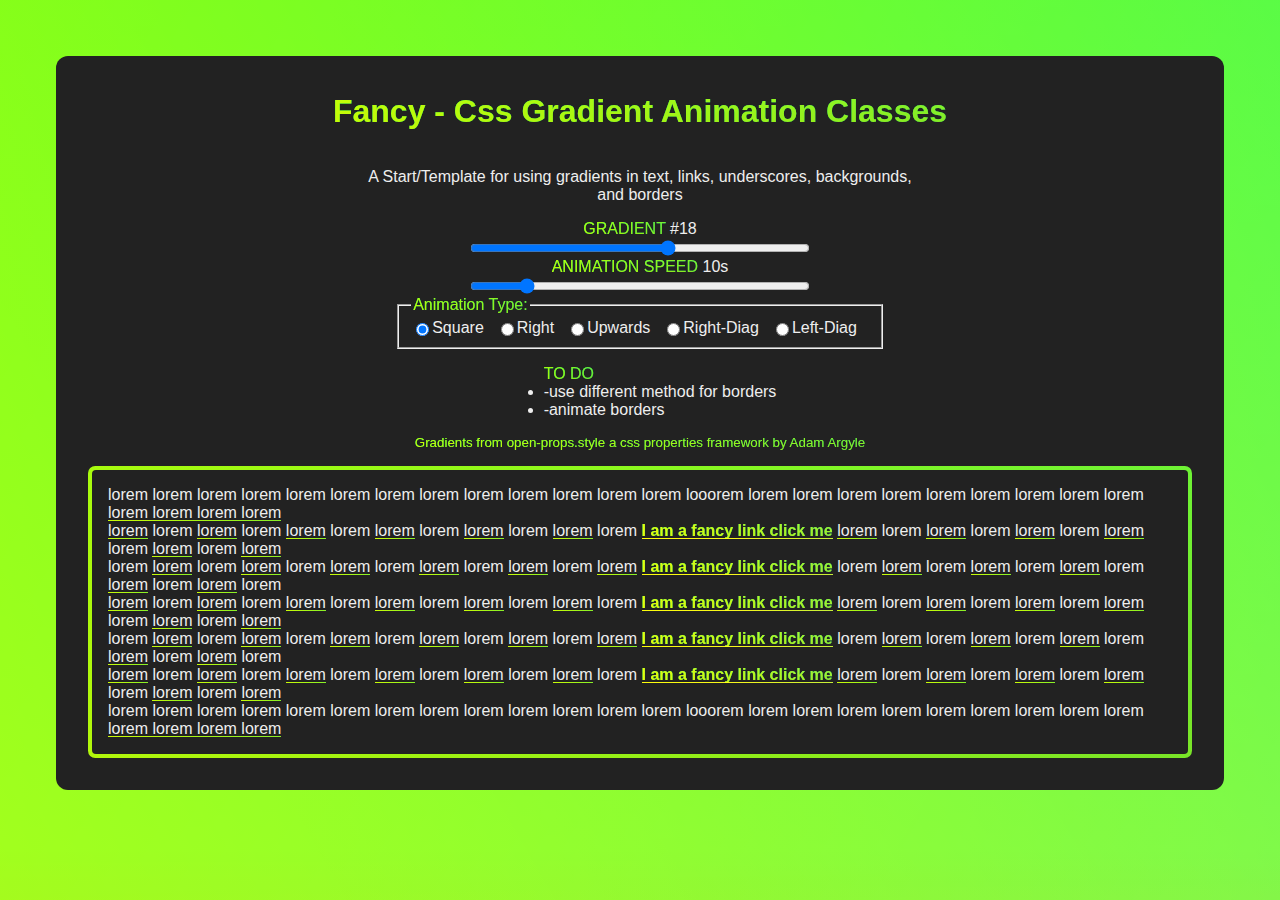
==== fancy/index.html @ 9f536706 "inital commit" ====
<!DOCTYPE html>
<html lang="en">
<head>
    <meta charset="UTF-8">
    <meta http-equiv="X-UA-Compatible" content="IE=edge">
    <meta name="viewport" content="width=device-width, initial-scale=1.0">
    <title>Fancy</title>
    <link rel="stylesheet" href="fancy.css">
</head>
<body>
    <!DOCTYPE html>
    <html lang="en">
    <head>
        <meta charset="UTF-8">
        <meta http-equiv="X-UA-Compatible" content="IE=edge">
        <meta name="viewport" content="width=device-width, initial-scale=1.0">
        <title>Fancy</title>
        <link rel="stylesheet" href="fancy.css">
    </head>
    <body>
        <main>
            <h1 class="fancy-text">Fancy - Css Gradient Animation Classes</h1>
            <p>A Start/Template for using gradients in text, links, underscores, backgrounds, and borders</p>    
            <span id="gradient-number"><span class="fancy-text">GRADIENT</span> #18</span>
            <input type="range" min="1" max="30" value="18" id="gradient-slider">
            <span id="speed-number"><span class="fancy-text">ANIMATION SPEED</span> 10s</span>
            <input type="range" min="1" max="60" value="10" id="speed-slider">
            <fieldset>
                <legend class="fancy-text">Animation Type:</legend>
                <div>
                  <input type="radio" id="anim-square" name="animations" value="square" checked>
                  <label for="huey">Square</label>
                </div>
                <div>
                  <input type="radio" id="anim-right" name="animations" value="right">
                  <label for="dewey">Right</label>
                </div>
                <div>
                  <input type="radio" id="anim-upwards" name="animations" value="upwards">
                  <label for="louie">Upwards</label>
                </div>
                <div>
                    <input type="radio" id="anim-right-diag" name="animations" value="right-diag">
                    <label for="louie">Right-Diag</label>
                </div>
                <div>
                    <input type="radio" id="anim-left-diag" name="animations" value="left-diag">
                    <label for="louie">Left-Diag</label>
                </div>
            </fieldset>
            <ul>   
               <span class="fancy-text">TO DO</span>
                <li>-use different method for borders</li>
                <li>-animate borders</li>
            </ul>
            <small class="fancy-text">Gradients from open-props.style a css properties framework by Adam Argyle</small>
            <div class="container fancy-border"> 
                <div class="fancy-border-container"> 
                    <span class="fancy-underscore">lorem lorem lorem lorem lorem lorem lorem lorem lorem lorem lorem lorem lorem looorem lorem lorem lorem lorem lorem lorem lorem lorem lorem lorem lorem lorem lorem</span>
                    <br>
                    <span class="fancy-underscore">lorem</span> lorem <span class="fancy-underscore">lorem</span> lorem <span class="fancy-underscore">lorem</span> lorem <span class="fancy-underscore">lorem</span> lorem <span class="fancy-underscore">lorem</span> lorem <span class="fancy-underscore">lorem</span> lorem         <a class="fancy-link" href="#">I am a fancy link click me</a>        <span class="fancy-underscore">lorem</span> lorem <span class="fancy-underscore">lorem</span> lorem <span class="fancy-underscore">lorem</span> lorem <span class="fancy-underscore">lorem</span> lorem <span class="fancy-underscore">lorem</span> lorem <span class="fancy-underscore">lorem</span>
                    <br>
                    lorem <span class="fancy-underscore">lorem</span> lorem <span class="fancy-underscore">lorem</span> lorem <span class="fancy-underscore">lorem</span> lorem <span class="fancy-underscore">lorem</span> lorem <span class="fancy-underscore">lorem</span> lorem <span class="fancy-underscore">lorem</span>         <a class="fancy-link" href="#">I am a fancy link click me</a>        lorem <span class="fancy-underscore">lorem</span> lorem <span class="fancy-underscore">lorem</span> lorem <span class="fancy-underscore">lorem</span> lorem <span class="fancy-underscore">lorem</span> lorem <span class="fancy-underscore">lorem</span> lorem
                    <br>
                    <span class="fancy-underscore">lorem</span> lorem <span class="fancy-underscore">lorem</span> lorem <span class="fancy-underscore">lorem</span> lorem <span class="fancy-underscore">lorem</span> lorem <span class="fancy-underscore">lorem</span> lorem <span class="fancy-underscore">lorem</span> lorem         <a class="fancy-link" href="#">I am a fancy link click me</a>        <span class="fancy-underscore">lorem</span> lorem <span class="fancy-underscore">lorem</span> lorem <span class="fancy-underscore">lorem</span> lorem <span class="fancy-underscore">lorem</span> lorem <span class="fancy-underscore">lorem</span> lorem <span class="fancy-underscore">lorem</span>
                    <br>
                    lorem <span class="fancy-underscore">lorem</span> lorem <span class="fancy-underscore">lorem</span> lorem <span class="fancy-underscore">lorem</span> lorem <span class="fancy-underscore">lorem</span> lorem <span class="fancy-underscore">lorem</span> lorem <span class="fancy-underscore">lorem</span>         <a class="fancy-link" href="#">I am a fancy link click me</a>        lorem <span class="fancy-underscore">lorem</span> lorem <span class="fancy-underscore">lorem</span> lorem <span class="fancy-underscore">lorem</span> lorem <span class="fancy-underscore">lorem</span> lorem <span class="fancy-underscore">lorem</span> lorem
                    <br>
                    <span class="fancy-underscore">lorem</span> lorem <span class="fancy-underscore">lorem</span> lorem <span class="fancy-underscore">lorem</span> lorem <span class="fancy-underscore">lorem</span> lorem <span class="fancy-underscore">lorem</span> lorem <span class="fancy-underscore">lorem</span> lorem         <a class="fancy-link" href="#">I am a fancy link click me</a>        <span class="fancy-underscore">lorem</span> lorem <span class="fancy-underscore">lorem</span> lorem <span class="fancy-underscore">lorem</span> lorem <span class="fancy-underscore">lorem</span> lorem <span class="fancy-underscore">lorem</span> lorem <span class="fancy-underscore">lorem</span>
                    <br>
                    <span class="fancy-underscore">lorem lorem lorem lorem lorem lorem lorem lorem lorem lorem lorem lorem lorem looorem lorem lorem lorem lorem lorem lorem lorem lorem lorem lorem lorem lorem lorem</span>
                </div>
            </div>
        </main>
        <script type="text/javascript" src="script.js"></script>
    </body>
    </html>
    <script type="text/javascript" src="script.js"></script>
</body>
</html>
---- fancy/fancy.css ----
html {
    /*  Good looking gradients for fancy stuff: #3-pink/blue, #7-blue, #18-rainbow  */
    --main-bg: #222;
    --fancy-gradient: var(--gradient-18);
    /* Some animations dont work well with backgrounds and cause abupt lines between colors (image border) */
    --fancy-animation-type: gradient-fade-square;
    --fancy-animation-ease: ease;
    --fancy-anim-direction: normal;
    --fancy-animation-speed: 10s;
    --fancy-link-unl-speed: 5s;
    --fancy-link-hvr-filter: brightness(90%);


    /*  Gradients from open-props.style a css properties framework by Adam Argyle  */
    --gradient-1: linear-gradient(to bottom right,#1f005c, #5b0060, #870160, #ac255e, #ca485c, #e16b5c, #f39060, #ffb56b);
    --gradient-2: linear-gradient(to bottom right,#48005c, #8300e2, #a269ff);
    --gradient-3: 
      radial-gradient(
        circle at top right, 
        hsl(180 100% 50%), hsl(180 100% 50% / 0%)
      ),
      radial-gradient(
        circle at bottom left, 
        hsl(328 100% 54%), hsl(328 100% 54% / 0%)
      );
    --gradient-4: linear-gradient(to bottom right,#00F5A0,#00D9F5);
    --gradient-5: conic-gradient(from -270deg at 75% 110%, fuchsia, floralwhite);
    --gradient-6: conic-gradient(from -90deg at top left, black, white);
    --gradient-7: linear-gradient(to bottom right,#72C6EF,#004E8F);
    --gradient-8: conic-gradient(from 90deg at 50% 0%, #111, 50%, #222, #111);
    --gradient-9: conic-gradient(from .5turn at bottom center, lightblue, white);
    --gradient-10: conic-gradient(from 90deg at 40% -25%, #ffd700, #f79d03, #ee6907, #e6390a, #de0d0d, #d61039, #cf1261, #c71585, #cf1261, #d61039, #de0d0d, #ee6907, #f79d03, #ffd700, #ffd700, #ffd700);
    --gradient-11: conic-gradient(at bottom left, deeppink, cyan);
    --gradient-12: conic-gradient(from 90deg at 25% -10%, #ff4500, #d3f340, #7bee85, #afeeee, #7bee85);
    --gradient-13: radial-gradient(circle at 50% 200%, #000142, #3b0083, #b300c3, #ff059f, #ff4661, #ffad86, #fff3c7);
    --gradient-14: conic-gradient(at top right, lime, cyan);
    --gradient-15: linear-gradient(to bottom right, #c7d2fe, #fecaca, #fef3c7);
    --gradient-16: radial-gradient(circle at 50% -250%, #374151, #111827, #000);
    --gradient-17: conic-gradient(from -90deg at 50% -25%, blue, blueviolet);
    --gradient-18: 
      linear-gradient(0deg,   hsla(0   100% 50% / 80%), hsla(0   100% 50% / 0) 75%),
      linear-gradient(60deg,  hsla(60  100% 50% / 80%), hsla(60  100% 50% / 0) 75%),
      linear-gradient(120deg, hsla(120 100% 50% / 80%), hsla(120 100% 50% / 0) 75%),
      linear-gradient(180deg, hsla(180 100% 50% / 80%), hsla(180 100% 50% / 0) 75%),
      linear-gradient(240deg, hsla(240 100% 50% / 80%), hsla(240 100% 50% / 0) 75%),
      linear-gradient(300deg, hsla(300 100% 50% / 80%), hsla(300 100% 50% / 0) 75%)
    ;
    --gradient-19: linear-gradient(to bottom right,#ffe259,#ffa751);
    --gradient-20: conic-gradient(from -135deg at -10% center, #ffa500, #ff7715, #ff522a, #ff3f47, #ff5482, #ff69b4);
    --gradient-21: conic-gradient(from -90deg at 25% 115%, #ff0000, #ff0066, #ff00cc, #cc00ff, #6600ff, #0000ff, #0000ff, #0000ff, #0000ff);
    --gradient-22: linear-gradient(to bottom right,#acb6e5,#86fde8);
    --gradient-23: linear-gradient(to bottom right,#536976,#292E49);
    --gradient-24: conic-gradient(from .5turn at 0% 0%, #00c476, 10%, #82b0ff, 90%, #00c476);
    --gradient-25: conic-gradient(at 125% 50%, #b78cf7, #ff7c94, #ffcf0d, #ff7c94, #b78cf7);
    --gradient-26: linear-gradient(to bottom right,#9796f0,#fbc7d4);
    --gradient-27: conic-gradient(from .5turn at bottom left, deeppink, rebeccapurple);
    --gradient-28: conic-gradient(from -90deg at 50% 105%, white, orchid);
    --gradient-29: 
      radial-gradient(
        circle at top right, 
        hsl(250 100% 85%), hsl(250 100% 85% / 0%)
      ),
      radial-gradient(
        circle at bottom left, 
        hsl(220 90% 75%), hsl(220 90% 75% / 0%)
      );
    --gradient-30: radial-gradient(
        circle at top right, 
        hsl(150 100% 50%), hsl(150 100% 50% / 0%)
      ),
      radial-gradient(
        circle at bottom left, 
        hsl(150 100% 84%), hsl(150 100% 84% / 0%)
      );
    ;
  }
  
  .fancy-text {
    background: var(--fancy-gradient);
    background-size: 400% 400%;
    background-clip: text;
    -webkit-background-clip: text;
    color: transparent;
    direction: ltr;
    -animation-direction: var(--fancy-anim-direction);
    -webkit-animation: var(--fancy-animation-type) var(--fancy-animation-speed) var(--fancy-animation-ease) infinite;
    -moz-animation: var(--fancy-animation-type) var(--fancy-animation-speed) var(--fancy-animation-ease) infinite;
    -o-animation: var(--fancy-animation-type) var(--fancy-animation-speed) var(--fancy-animation-ease) infinite;
    animation: var(--fancy-animation-type) var(--fancy-animation-speed) var(--fancy-animation-ease) infinite;
  }
  
  .fancy-link {
    position: relative;
    text-decoration: none;
    background: var(--fancy-gradient);
    background-size: 400% 400%;
    direction: ltr;
    -animation-direction: var(--fancy-anim-direction);
    -webkit-animation: var(--fancy-animation-type) var(--fancy-animation-speed) var(--fancy-animation-ease) infinite;
    -moz-animation: var(--fancy-animation-type) var(--fancy-animation-speed) var(--fancy-animation-ease) infinite;
    -o-animation: var(--fancy-animation-type) var(--fancy-animation-speed) var(--fancy-animation-ease) infinite;
    animation: var(--fancy-animation-type) var(--fancy-animation-speed) var(--fancy-animation-ease) infinite;
    background-clip: text;
    -webkit-background-clip: text;
    color: transparent;
    filter: brightness(120%);
    font-weight: 600;
  }
  
  .fancy-link:hover  {
    filter: var(--fancy-link-hvr-filter);
  }
  
  .fancy-link:after {
    content: '';
    position: absolute;
    bottom: 0;
    left: 0;
    height: 0.1em;
    width: 100%;
    background: var(--fancy-gradient);
    filter: brightness(120%);
    direction: ltr;
    -animation-direction: var(--fancy-anim-direction);
    -webkit-animation: var(--fancy-animation-type) var(--fancy-animation-speed) var(--fancy-animation-ease) infinite;
    -moz-animation: var(--fancy-animation-type) var(--fancy-animation-speed) var(--fancy-animation-ease) infinite;
    -o-animation: var(--fancy-animation-type) var(--fancy-animation-speed) var(--fancy-animation-ease) infinite;
    animation: var(--fancy-animation-type) var(--fancy-animation-speed) var(--fancy-animation-ease) infinite;
    background-size: 400% 400%;
    transition: var(--fancy-link-unl-speed);
  }
  
  .fancy-link:hover:after {
    width: 0;
    filter: var(--fancy-link-hvr-filter);
  }
  
  .fancy-underscore {
    position: relative;
  }
  
  .fancy-underscore:after {
    content: '';
    position: absolute;
    bottom: 0;
    left: 0;
    height: 0.1em;
    width: 100%;
    background: var(--fancy-gradient);
    direction: ltr;
    -animation-direction: var(--fancy-anim-direction);
    -webkit-animation: var(--fancy-animation-type) var(--fancy-animation-speed) var(--fancy-animation-ease) infinite;
    -moz-animation: var(--fancy-animation-type) var(--fancy-animation-speed) var(--fancy-animation-ease) infinite;
    -o-animation: var(--fancy-animation-type) var(--fancy-animation-speed) var(--fancy-animation-ease) infinite;
    animation: var(--fancy-animation-type) var(--fancy-animation-speed) var(--fancy-animation-ease) infinite;
    background-size: 400% 400%;
    transition: var(--fancy-underline-speed);
  }
  
  .fancy-bg {
    background-image: var(--fancy-gradient);
    background-size: 600% 600%;
    direction: ltr;
    -animation-direction: var(--fancy-anim-direction);
    -webkit-animation: var(--fancy-animation-type) var(--fancy-animation-speed) var(--fancy-animation-ease) infinite;
    -moz-animation: var(--fancy-animation-type) var(--fancy-animation-speed) var(--fancy-animation-ease) infinite;
    -o-animation: var(--fancy-animation-type) var(--fancy-animation-speed) var(--fancy-animation-ease) infinite;
    animation: var(--fancy-animation-type) var(--fancy-animation-speed) var(--fancy-animation-ease) infinite;
  }
  /* This border solution is hacky and creates a border using two containers but it can handle and gradient type and not just single gradients*/
  .fancy-border {
    padding: 0.25rem;
    border-radius: 0.45em;
    background-image: var(--fancy-gradient);
    background-size: 400% 400%;
    direction: ltr;
    -animation-direction: var(--fancy-anim-direction);
    -webkit-animation: var(--fancy-animation-type) var(--fancy-animation-speed) var(--fancy-animation-ease) infinite;
    -moz-animation: var(--fancy-animation-type) var(--fancy-animation-speed) var(--fancy-animation-ease) infinite;
    -o-animation: var(--fancy-animation-type) var(--fancy-animation-speed) var(--fancy-animation-ease) infinite;
    animation: var(--fancy-animation-type) var(--fancy-animation-speed) var(--fancy-animation-ease) infinite;
  }
  .fancy-border-container {
    background-color: var(--main-bg);
    padding: 1rem;
    border-radius: 0.25em;
  }
  
  /* Gradient Animations, different animations look better on different gradients */
  @-webkit-keyframes gradient-fade-square {
    0%{background-position:left 85%}
    25%{background-position:left top}
    50%{background-position:right top}
    75%{background-position:right 85%}
    100%{background-position:left 85%}
  }
  @-moz-keyframes gradient-fade-square {
    0%{background-position:left 85%}
    25%{background-position:left top}
    50%{background-position:right top}
    75%{background-position:right 85%}
    100%{background-position:left 85%}
  }
  @-o-keyframes gradient-fade-square {
    0%{background-position:left 85%}
    25%{background-position:left top}
    50%{background-position:right top}
    75%{background-position:right 85%}
    100%{background-position:left 85%}
  }
  @keyframes gradient-fade-square {
    0%{background-position:left 85%}
    25%{background-position:left top}
    50%{background-position:right top}
    75%{background-position:right 85%}
    100%{background-position:left 85%}
  }
  /* ------------------------------------- */
  @-webkit-keyframes gradient-fade-upwards {
    0%{background-position:center 85%}
    50%{background-position:center top}
    100%{background-position:center 85%}
  }
  @-moz-keyframes gradient-fade-upwards {
    0%{background-position:center 85%}
    50%{background-position:center top}
    100%{background-position:center 85%}
  }
  @-o-keyframes gradient-fade-upwards {
    0%{background-position:center 85%}
    50%{background-position:center top}
    100%{background-position:center 85%}
  }
  @keyframes gradient-fade-upwards {
    0%{background-position:center 85%}
    50%{background-position:center top}
    100%{background-position:center 85%}
  }
  /* ------------------------------------- */
  @-webkit-keyframes gradient-fade-right {
    0%{background-position:left center}
    50%{background-position:right center}
    100%{background-position:left center}
  }
  @-moz-keyframes gradient-fade-right {
    0%{background-position:left center}
    50%{background-position:right center}
    100%{background-position:left center}
  }
  @-o-keyframes gradient-fade-right {
    0%{background-position:left center}
    50%{background-position:right center}
    100%{background-position:left center}
  }
  @keyframes gradient-fade-right {
    0%{background-position:left center}
    50%{background-position:right center}
    100%{background-position:left center}
  }
  /* ------------------------------------- */
  @-webkit-keyframes gradient-fade-right-diag {
    0%{background-position:left 85%}
    50%{background-position:right top}
    100%{background-position:left 85%}
  }
  @-moz-keyframes gradient-fade-right-diag {
    0%{background-position:left 85%}
    50%{background-position:right top}
    100%{background-position:left 85%}
  }
  @-o-keyframes gradient-fade-right-diag {
    0%{background-position:left 85%}
    50%{background-position:right top}
    100%{background-position:left 85%}
  }
  @keyframes gradient-fade-right-diag {
    0%{background-position:left 85%}
    50%{background-position:right top}
    100%{background-position:left 85%}
  }
  /* ------------------------------------- */
  @-webkit-keyframes gradient-fade-left-diag {
    0%{background-position:right 85%}
    50%{background-position:left top}
    100%{background-position:right 85%}
  }
  @-moz-keyframes gradient-fade-left-diag {
    0%{background-position:right 85%}
    50%{background-position:left top}
    100%{background-position:right 85%}
  }
  @-o-keyframes gradient-fade-left-diag {
    0%{background-position:right 85%}
    50%{background-position:left top}
    100%{background-position:right 85%}
  }
  @keyframes gradient-fade-left-diag {
    0%{background-position:right 85%}
    50%{background-position:left top}
    100%{background-position:right 85%}
  }
  /* ------------------------------------- */
  
  /* Selectors only for positioning/display purposes */
  body {
    font-family: Arial, Helvetica, sans-serif;
    padding: 3rem;
    background-image: var(--fancy-gradient);
    background-size: 400% 400%;
    direction: ltr;
    -animation-direction: var(--fancy-anim-direction);
    -webkit-animation: var(--fancy-animation-type) var(--fancy-animation-speed) var(--fancy-animation-ease) infinite;
    -moz-animation: var(--fancy-animation-type) var(--fancy-animation-speed) var(--fancy-animation-ease) infinite;
    -o-animation: var(--fancy-animation-type) var(--fancy-animation-speed) var(--fancy-animation-ease) infinite;
    animation: var(--fancy-animation-type) var(--fancy-animation-speed) var(--fancy-animation-ease) infinite;
  }
  main {
    display: grid;
    place-items: center;
    padding: 1rem;
    border-radius: 0.75rem;
    background-color: var(--main-bg);
    color: #eee;
  }
  p {
    text-align: center;
    max-width: 50%;
  }
  .container {
    width: fit-content;
    margin: 1rem;
  }
  input[type="range"] {
      width: 30%;
  }
  fieldset {
      display: flex;
  }
  fieldset div {
    display: flex;
    justify-content: center;
    align-items: center;
    margin-right: 0.75rem;
  }
---- fancy/fancy.css ----
html {
    /*  Good looking gradients for fancy stuff: #3-pink/blue, #7-blue, #18-rainbow  */
    --main-bg: #222;
    --fancy-gradient: var(--gradient-18);
    /* Some animations dont work well with backgrounds and cause abupt lines between colors (image border) */
    --fancy-animation-type: gradient-fade-square;
    --fancy-animation-ease: ease;
    --fancy-anim-direction: normal;
    --fancy-animation-speed: 10s;
    --fancy-link-unl-speed: 5s;
    --fancy-link-hvr-filter: brightness(90%);


    /*  Gradients from open-props.style a css properties framework by Adam Argyle  */
    --gradient-1: linear-gradient(to bottom right,#1f005c, #5b0060, #870160, #ac255e, #ca485c, #e16b5c, #f39060, #ffb56b);
    --gradient-2: linear-gradient(to bottom right,#48005c, #8300e2, #a269ff);
    --gradient-3: 
      radial-gradient(
        circle at top right, 
        hsl(180 100% 50%), hsl(180 100% 50% / 0%)
      ),
      radial-gradient(
        circle at bottom left, 
        hsl(328 100% 54%), hsl(328 100% 54% / 0%)
      );
    --gradient-4: linear-gradient(to bottom right,#00F5A0,#00D9F5);
    --gradient-5: conic-gradient(from -270deg at 75% 110%, fuchsia, floralwhite);
    --gradient-6: conic-gradient(from -90deg at top left, black, white);
    --gradient-7: linear-gradient(to bottom right,#72C6EF,#004E8F);
    --gradient-8: conic-gradient(from 90deg at 50% 0%, #111, 50%, #222, #111);
    --gradient-9: conic-gradient(from .5turn at bottom center, lightblue, white);
    --gradient-10: conic-gradient(from 90deg at 40% -25%, #ffd700, #f79d03, #ee6907, #e6390a, #de0d0d, #d61039, #cf1261, #c71585, #cf1261, #d61039, #de0d0d, #ee6907, #f79d03, #ffd700, #ffd700, #ffd700);
    --gradient-11: conic-gradient(at bottom left, deeppink, cyan);
    --gradient-12: conic-gradient(from 90deg at 25% -10%, #ff4500, #d3f340, #7bee85, #afeeee, #7bee85);
    --gradient-13: radial-gradient(circle at 50% 200%, #000142, #3b0083, #b300c3, #ff059f, #ff4661, #ffad86, #fff3c7);
    --gradient-14: conic-gradient(at top right, lime, cyan);
    --gradient-15: linear-gradient(to bottom right, #c7d2fe, #fecaca, #fef3c7);
    --gradient-16: radial-gradient(circle at 50% -250%, #374151, #111827, #000);
    --gradient-17: conic-gradient(from -90deg at 50% -25%, blue, blueviolet);
    --gradient-18: 
      linear-gradient(0deg,   hsla(0   100% 50% / 80%), hsla(0   100% 50% / 0) 75%),
      linear-gradient(60deg,  hsla(60  100% 50% / 80%), hsla(60  100% 50% / 0) 75%),
      linear-gradient(120deg, hsla(120 100% 50% / 80%), hsla(120 100% 50% / 0) 75%),
      linear-gradient(180deg, hsla(180 100% 50% / 80%), hsla(180 100% 50% / 0) 75%),
      linear-gradient(240deg, hsla(240 100% 50% / 80%), hsla(240 100% 50% / 0) 75%),
      linear-gradient(300deg, hsla(300 100% 50% / 80%), hsla(300 100% 50% / 0) 75%)
    ;
    --gradient-19: linear-gradient(to bottom right,#ffe259,#ffa751);
    --gradient-20: conic-gradient(from -135deg at -10% center, #ffa500, #ff7715, #ff522a, #ff3f47, #ff5482, #ff69b4);
    --gradient-21: conic-gradient(from -90deg at 25% 115%, #ff0000, #ff0066, #ff00cc, #cc00ff, #6600ff, #0000ff, #0000ff, #0000ff, #0000ff);
    --gradient-22: linear-gradient(to bottom right,#acb6e5,#86fde8);
    --gradient-23: linear-gradient(to bottom right,#536976,#292E49);
    --gradient-24: conic-gradient(from .5turn at 0% 0%, #00c476, 10%, #82b0ff, 90%, #00c476);
    --gradient-25: conic-gradient(at 125% 50%, #b78cf7, #ff7c94, #ffcf0d, #ff7c94, #b78cf7);
    --gradient-26: linear-gradient(to bottom right,#9796f0,#fbc7d4);
    --gradient-27: conic-gradient(from .5turn at bottom left, deeppink, rebeccapurple);
    --gradient-28: conic-gradient(from -90deg at 50% 105%, white, orchid);
    --gradient-29: 
      radial-gradient(
        circle at top right, 
        hsl(250 100% 85%), hsl(250 100% 85% / 0%)
      ),
      radial-gradient(
        circle at bottom left, 
        hsl(220 90% 75%), hsl(220 90% 75% / 0%)
      );
    --gradient-30: radial-gradient(
        circle at top right, 
        hsl(150 100% 50%), hsl(150 100% 50% / 0%)
      ),
      radial-gradient(
        circle at bottom left, 
        hsl(150 100% 84%), hsl(150 100% 84% / 0%)
      );
    ;
  }
  
  .fancy-text {
    background: var(--fancy-gradient);
    background-size: 400% 400%;
    background-clip: text;
    -webkit-background-clip: text;
    color: transparent;
    direction: ltr;
    -animation-direction: var(--fancy-anim-direction);
    -webkit-animation: var(--fancy-animation-type) var(--fancy-animation-speed) var(--fancy-animation-ease) infinite;
    -moz-animation: var(--fancy-animation-type) var(--fancy-animation-speed) var(--fancy-animation-ease) infinite;
    -o-animation: var(--fancy-animation-type) var(--fancy-animation-speed) var(--fancy-animation-ease) infinite;
    animation: var(--fancy-animation-type) var(--fancy-animation-speed) var(--fancy-animation-ease) infinite;
  }
  
  .fancy-link {
    position: relative;
    text-decoration: none;
    background: var(--fancy-gradient);
    background-size: 400% 400%;
    direction: ltr;
    -animation-direction: var(--fancy-anim-direction);
    -webkit-animation: var(--fancy-animation-type) var(--fancy-animation-speed) var(--fancy-animation-ease) infinite;
    -moz-animation: var(--fancy-animation-type) var(--fancy-animation-speed) var(--fancy-animation-ease) infinite;
    -o-animation: var(--fancy-animation-type) var(--fancy-animation-speed) var(--fancy-animation-ease) infinite;
    animation: var(--fancy-animation-type) var(--fancy-animation-speed) var(--fancy-animation-ease) infinite;
    background-clip: text;
    -webkit-background-clip: text;
    color: transparent;
    filter: brightness(120%);
    font-weight: 600;
  }
  
  .fancy-link:hover  {
    filter: var(--fancy-link-hvr-filter);
  }
  
  .fancy-link:after {
    content: '';
    position: absolute;
    bottom: 0;
    left: 0;
    height: 0.1em;
    width: 100%;
    background: var(--fancy-gradient);
    filter: brightness(120%);
    direction: ltr;
    -animation-direction: var(--fancy-anim-direction);
    -webkit-animation: var(--fancy-animation-type) var(--fancy-animation-speed) var(--fancy-animation-ease) infinite;
    -moz-animation: var(--fancy-animation-type) var(--fancy-animation-speed) var(--fancy-animation-ease) infinite;
    -o-animation: var(--fancy-animation-type) var(--fancy-animation-speed) var(--fancy-animation-ease) infinite;
    animation: var(--fancy-animation-type) var(--fancy-animation-speed) var(--fancy-animation-ease) infinite;
    background-size: 400% 400%;
    transition: var(--fancy-link-unl-speed);
  }
  
  .fancy-link:hover:after {
    width: 0;
    filter: var(--fancy-link-hvr-filter);
  }
  
  .fancy-underscore {
    position: relative;
  }
  
  .fancy-underscore:after {
    content: '';
    position: absolute;
    bottom: 0;
    left: 0;
    height: 0.1em;
    width: 100%;
    background: var(--fancy-gradient);
    direction: ltr;
    -animation-direction: var(--fancy-anim-direction);
    -webkit-animation: var(--fancy-animation-type) var(--fancy-animation-speed) var(--fancy-animation-ease) infinite;
    -moz-animation: var(--fancy-animation-type) var(--fancy-animation-speed) var(--fancy-animation-ease) infinite;
    -o-animation: var(--fancy-animation-type) var(--fancy-animation-speed) var(--fancy-animation-ease) infinite;
    animation: var(--fancy-animation-type) var(--fancy-animation-speed) var(--fancy-animation-ease) infinite;
    background-size: 400% 400%;
    transition: var(--fancy-underline-speed);
  }
  
  .fancy-bg {
    background-image: var(--fancy-gradient);
    background-size: 600% 600%;
    direction: ltr;
    -animation-direction: var(--fancy-anim-direction);
    -webkit-animation: var(--fancy-animation-type) var(--fancy-animation-speed) var(--fancy-animation-ease) infinite;
    -moz-animation: var(--fancy-animation-type) var(--fancy-animation-speed) var(--fancy-animation-ease) infinite;
    -o-animation: var(--fancy-animation-type) var(--fancy-animation-speed) var(--fancy-animation-ease) infinite;
    animation: var(--fancy-animation-type) var(--fancy-animation-speed) var(--fancy-animation-ease) infinite;
  }
  /* This border solution is hacky and creates a border using two containers but it can handle and gradient type and not just single gradients*/
  .fancy-border {
    padding: 0.25rem;
    border-radius: 0.45em;
    background-image: var(--fancy-gradient);
    background-size: 400% 400%;
    direction: ltr;
    -animation-direction: var(--fancy-anim-direction);
    -webkit-animation: var(--fancy-animation-type) var(--fancy-animation-speed) var(--fancy-animation-ease) infinite;
    -moz-animation: var(--fancy-animation-type) var(--fancy-animation-speed) var(--fancy-animation-ease) infinite;
    -o-animation: var(--fancy-animation-type) var(--fancy-animation-speed) var(--fancy-animation-ease) infinite;
    animation: var(--fancy-animation-type) var(--fancy-animation-speed) var(--fancy-animation-ease) infinite;
  }
  .fancy-border-container {
    background-color: var(--main-bg);
    padding: 1rem;
    border-radius: 0.25em;
  }
  
  /* Gradient Animations, different animations look better on different gradients */
  @-webkit-keyframes gradient-fade-square {
    0%{background-position:left 85%}
    25%{background-position:left top}
    50%{background-position:right top}
    75%{background-position:right 85%}
    100%{background-position:left 85%}
  }
  @-moz-keyframes gradient-fade-square {
    0%{background-position:left 85%}
    25%{background-position:left top}
    50%{background-position:right top}
    75%{background-position:right 85%}
    100%{background-position:left 85%}
  }
  @-o-keyframes gradient-fade-square {
    0%{background-position:left 85%}
    25%{background-position:left top}
    50%{background-position:right top}
    75%{background-position:right 85%}
    100%{background-position:left 85%}
  }
  @keyframes gradient-fade-square {
    0%{background-position:left 85%}
    25%{background-position:left top}
    50%{background-position:right top}
    75%{background-position:right 85%}
    100%{background-position:left 85%}
  }
  /* ------------------------------------- */
  @-webkit-keyframes gradient-fade-upwards {
    0%{background-position:center 85%}
    50%{background-position:center top}
    100%{background-position:center 85%}
  }
  @-moz-keyframes gradient-fade-upwards {
    0%{background-position:center 85%}
    50%{background-position:center top}
    100%{background-position:center 85%}
  }
  @-o-keyframes gradient-fade-upwards {
    0%{background-position:center 85%}
    50%{background-position:center top}
    100%{background-position:center 85%}
  }
  @keyframes gradient-fade-upwards {
    0%{background-position:center 85%}
    50%{background-position:center top}
    100%{background-position:center 85%}
  }
  /* ------------------------------------- */
  @-webkit-keyframes gradient-fade-right {
    0%{background-position:left center}
    50%{background-position:right center}
    100%{background-position:left center}
  }
  @-moz-keyframes gradient-fade-right {
    0%{background-position:left center}
    50%{background-position:right center}
    100%{background-position:left center}
  }
  @-o-keyframes gradient-fade-right {
    0%{background-position:left center}
    50%{background-position:right center}
    100%{background-position:left center}
  }
  @keyframes gradient-fade-right {
    0%{background-position:left center}
    50%{background-position:right center}
    100%{background-position:left center}
  }
  /* ------------------------------------- */
  @-webkit-keyframes gradient-fade-right-diag {
    0%{background-position:left 85%}
    50%{background-position:right top}
    100%{background-position:left 85%}
  }
  @-moz-keyframes gradient-fade-right-diag {
    0%{background-position:left 85%}
    50%{background-position:right top}
    100%{background-position:left 85%}
  }
  @-o-keyframes gradient-fade-right-diag {
    0%{background-position:left 85%}
    50%{background-position:right top}
    100%{background-position:left 85%}
  }
  @keyframes gradient-fade-right-diag {
    0%{background-position:left 85%}
    50%{background-position:right top}
    100%{background-position:left 85%}
  }
  /* ------------------------------------- */
  @-webkit-keyframes gradient-fade-left-diag {
    0%{background-position:right 85%}
    50%{background-position:left top}
    100%{background-position:right 85%}
  }
  @-moz-keyframes gradient-fade-left-diag {
    0%{background-position:right 85%}
    50%{background-position:left top}
    100%{background-position:right 85%}
  }
  @-o-keyframes gradient-fade-left-diag {
    0%{background-position:right 85%}
    50%{background-position:left top}
    100%{background-position:right 85%}
  }
  @keyframes gradient-fade-left-diag {
    0%{background-position:right 85%}
    50%{background-position:left top}
    100%{background-position:right 85%}
  }
  /* ------------------------------------- */
  
  /* Selectors only for positioning/display purposes */
  body {
    font-family: Arial, Helvetica, sans-serif;
    padding: 3rem;
    background-image: var(--fancy-gradient);
    background-size: 400% 400%;
    direction: ltr;
    -animation-direction: var(--fancy-anim-direction);
    -webkit-animation: var(--fancy-animation-type) var(--fancy-animation-speed) var(--fancy-animation-ease) infinite;
    -moz-animation: var(--fancy-animation-type) var(--fancy-animation-speed) var(--fancy-animation-ease) infinite;
    -o-animation: var(--fancy-animation-type) var(--fancy-animation-speed) var(--fancy-animation-ease) infinite;
    animation: var(--fancy-animation-type) var(--fancy-animation-speed) var(--fancy-animation-ease) infinite;
  }
  main {
    display: grid;
    place-items: center;
    padding: 1rem;
    border-radius: 0.75rem;
    background-color: var(--main-bg);
    color: #eee;
  }
  p {
    text-align: center;
    max-width: 50%;
  }
  .container {
    width: fit-content;
    margin: 1rem;
  }
  input[type="range"] {
      width: 30%;
  }
  fieldset {
      display: flex;
  }
  fieldset div {
    display: flex;
    justify-content: center;
    align-items: center;
    margin-right: 0.75rem;
  }
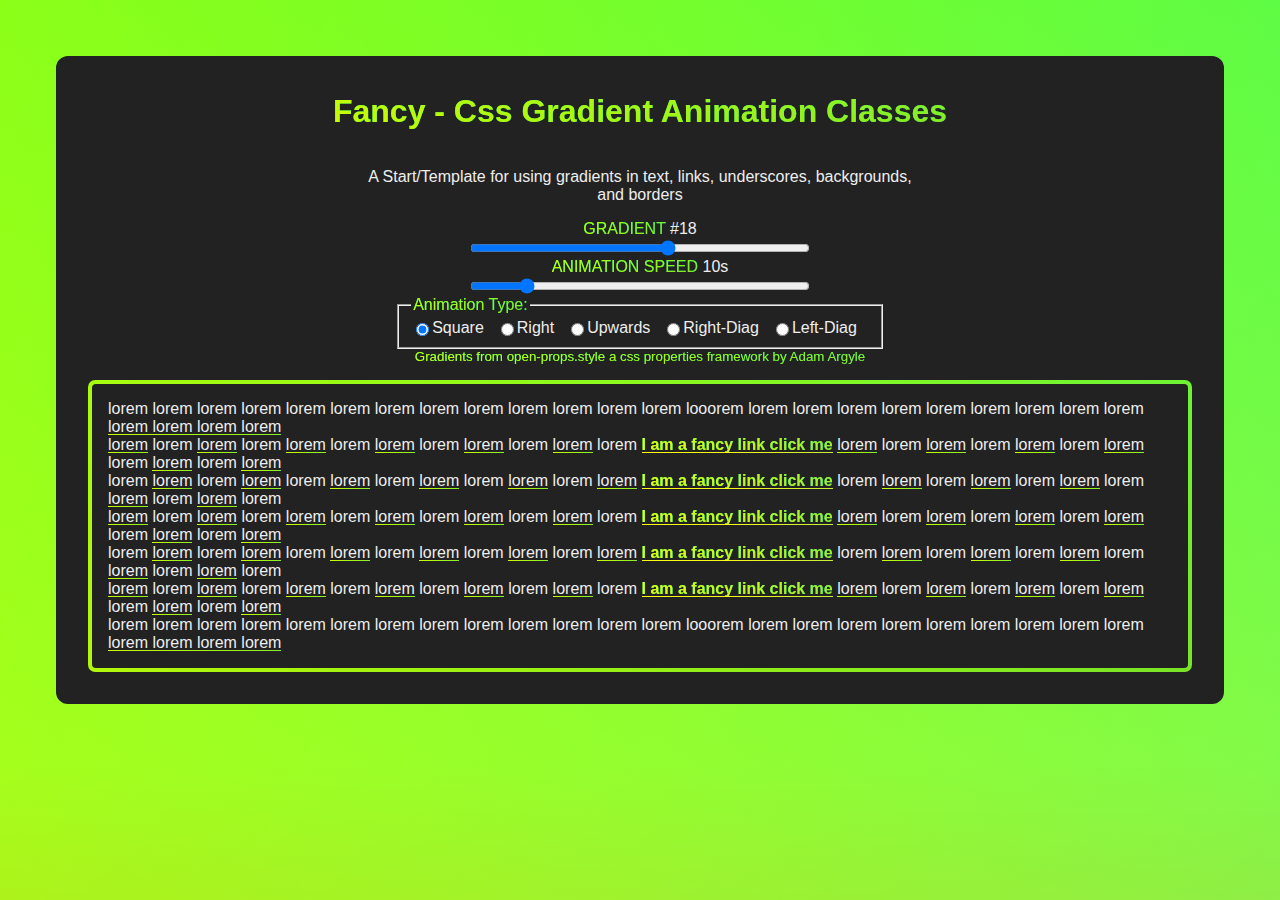
==== commit d978d266: "Update index.html" ====
--- a/fancy/index.html
+++ b/fancy/index.html
@@ -48,11 +48,6 @@
                     <label for="louie">Left-Diag</label>
                 </div>
             </fieldset>
-            <ul>   
-               <span class="fancy-text">TO DO</span>
-                <li>-use different method for borders</li>
-                <li>-animate borders</li>
-            </ul>
             <small class="fancy-text">Gradients from open-props.style a css properties framework by Adam Argyle</small>
             <div class="container fancy-border"> 
                 <div class="fancy-border-container"> 
